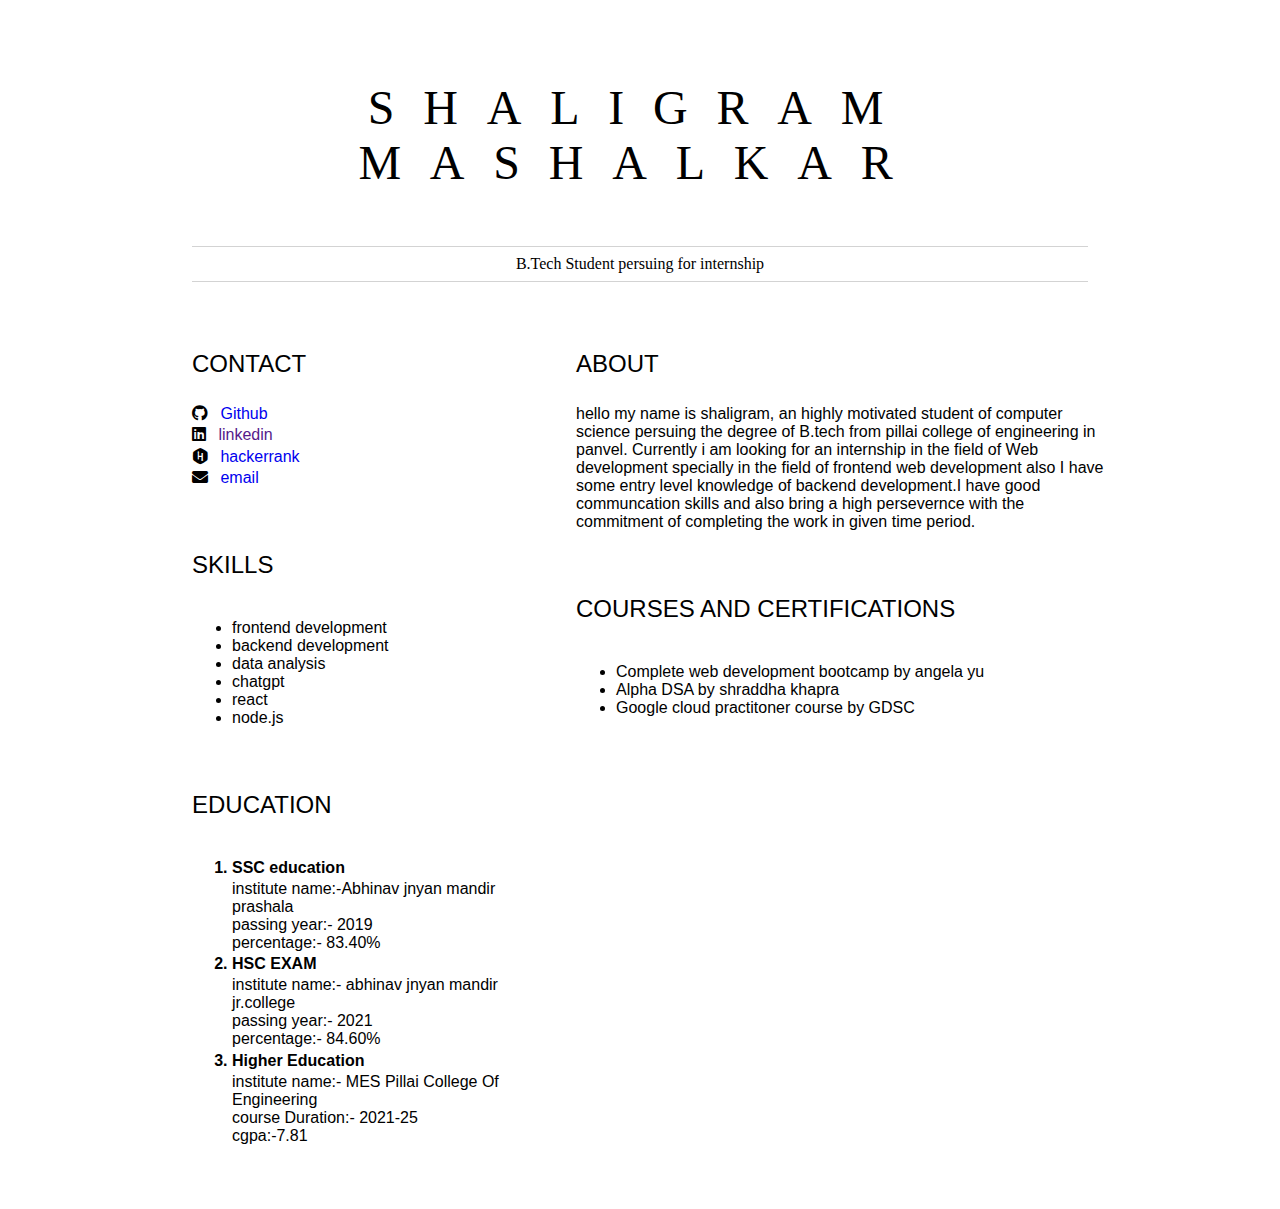
==== index.html @ 28bef8ea "Update and rename resumeassignment.html to index.html" ====
<!DOCTYPE html>
<html lang="en">
<head>
    <meta charset="UTF-8">
    <meta name="viewport" content="width=device-width, initial-scale=1.0">
    <link rel="stylesheet" href="https://cdnjs.cloudflare.com/ajax/libs/font-awesome/5.15.4/css/all.min.css">
    <link href="style.css" rel="stylesheet">
	<title>shaligram mashalkar resume</title>
</head>
<body>
    <header id="header">
        <h1>SHALIGRAM MASHALKAR</h1>
        <hr>
            B.Tech Student persuing for internship
        <hr>
    </header>
    <main>
        <article id="mainLeft">
            <section>
                <h2>CONTACT</h2>
                <p>
                    <i class="fab fa-github" aria-hidden="true"></i>
                    <a href="https://github.com/shaligram1653" target="_blank">Github</a>
                </p>
                <p>
                    <i class="fab fa-linkedin" aria-hidden="true"></i>
                    <a href="">linkedin</a>
                </p>
                <p>
                    <i class='fab fa-hackerrank'></i>
                    <a href="https://www.hackerrank.com/profile/shaligram16503" target="_blank">hackerrank</a>
                </p>
                <p>
                    <i class="fa fa-envelope" aria-hidden="true"></i>
                    <a href="mailto:shaligram16503@gmail.com">email</a>
                </p>

            </section>
            <section>
                <h2>SKILLS</h2>
                <ul>
                    <li>frontend development </li>
                    <li>backend development</li>
                    <li>data analysis</li>
                    <li>chatgpt</li>
                    <li>react</li>
                    <li>node.js</li>
                </ul>
            </section>
            <section>
                <h2>EDUCATION</h2>
                
                <ol >
                    <li class="edu">SSC education</li>
                    <p>institute name:-Abhinav jnyan mandir prashala <br>
                        passing year:- 2019 <br>
                        percentage:- 83.40%
                    </p>
                    <li class="edu">HSC EXAM</li>
                    <p>institute name:- abhinav jnyan mandir jr.college <br>
                        passing year:- 2021 <br>
                        percentage:- 84.60%
                    </p>
                    <li class="edu">Higher Education</li>
                    <p>
                        institute name:- MES Pillai College Of Engineering
                        <br>
                        course Duration:- 2021-25
                        <br>
                        cgpa:-7.81
                    </p>
                </ol>
            </section>            
        </article>
        <article id="mainRight">
            <section>
                <h2>ABOUT</h2>
                 <p>hello my name is shaligram, an highly motivated student of computer science persuing the degree of B.tech from pillai college of engineering in panvel. Currently i am looking for an internship in the field of Web development specially in the field of frontend web development also I have some entry level knowledge of backend development.I have good communcation skills and also bring a high persevernce with the commitment of completing the work in given time period.   
                 </p>
            </section>
            <section>
                <h2>COURSES AND CERTIFICATIONS</h2>
                    <ul>
                        <li>Complete web development bootcamp by angela yu</li>
                        <li>Alpha DSA by shraddha khapra</li>
                        <li>Google cloud practitoner course by GDSC</li>
                    </ul>
            </section>
        </article>
    </main>
</body>
</html>
---- style.css ----
body {
    font-family: 'Segoe UI', Tahoma, Geneva, Verdana, sans-serif;
    font-size: 16px;
    max-width: 960px;
    margin: auto;
}
h1 {
    font-size: 3em;
    letter-spacing: .6em;
    padding-top: 1em;
    padding-bottom: 1em;
}

h2 {
    font-size: 1.5em;
    padding-bottom: 1em;
}

h3 {
    font-size: 1em;
    padding-bottom: 1em;
}
main { 
    display: grid;
    grid-template-columns: 40% 60%;
    margin-top: 3em;
}
header {
    text-align: center;
    margin: auto 2em;
}

section {
    margin: auto 1em 4em 2em;
}

i {
    margin-right: .5em;
}

p {
    margin: .2em auto
}

hr {
    border: none;
    background-color: lightgray;
    height: 1px;
}

h1, h2, h3 {
    font-weight: 100;
    margin-bottom: 0;
}
.edu {
    font-weight: bold;
}
a {
    text-decoration: none;
}
#header {
        font-family: "Playball", cursive;
        font-weight: 400;
        font-style: normal;    
}
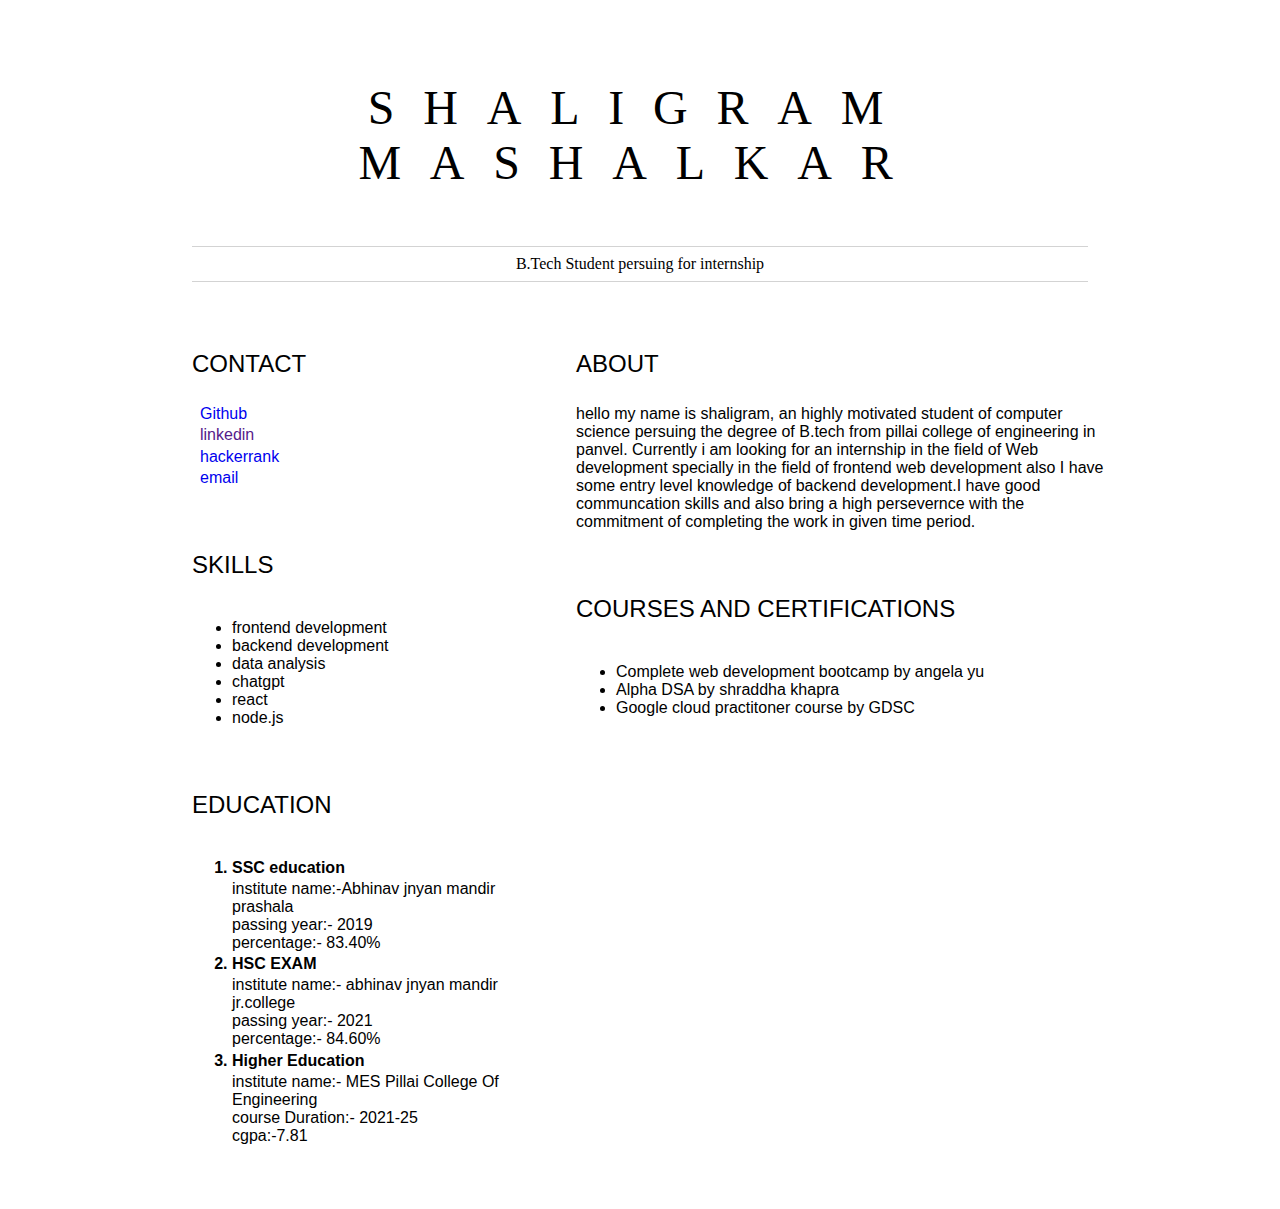
==== commit 917e52f0: "Update index.html" ====
--- a/index.html
+++ b/index.html
@@ -3,7 +3,6 @@
 <head>
     <meta charset="UTF-8">
     <meta name="viewport" content="width=device-width, initial-scale=1.0">
-    <link rel="stylesheet" href="https://cdnjs.cloudflare.com/ajax/libs/font-awesome/5.15.4/css/all.min.css">
     <link href="style.css" rel="stylesheet">
 	<title>shaligram mashalkar resume</title>
 </head>
